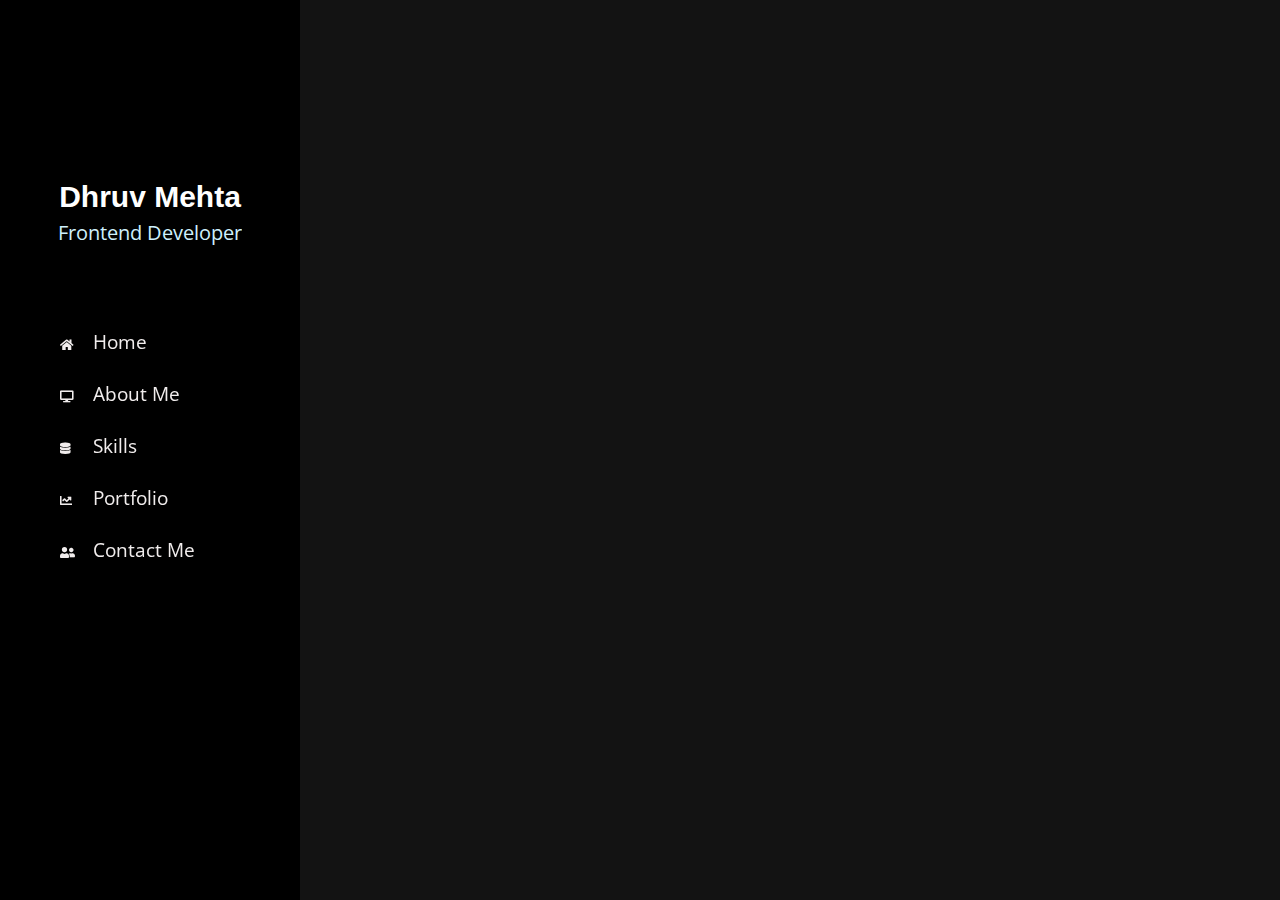
==== about.html @ a17fa584 "d" ====
<!DOCTYPE html>
<html lang="en">
<head>
    <meta charset="UTF-8">
    <link rel="stylesheet" href="style.css">
    <link rel="stylesheet" href="https://use.fontawesome.com/releases/v5.8.1/css/all.css">
    <meta http-equiv="X-UA-Compatible" content="IE=edge">
    <meta name="viewport" content="width=device-width, initial-scale=1.0">
    <title>Document</title>
</head>
<body>
    <div class="wrapper">
        <!--Top menu -->
        <div class="sidebar">
           <!--profile image & text-->
           <div class="profile">
            <!-- <img src="https://1.bp.blogspot.com/-vhmWFWO2r8U/YLjr2A57toI/AAAAAAAACO4/0GBonlEZPmAiQW4uvkCTm5LvlJVd_-l_wCNcBGAsYHQ/s16000/team-1-2.jpg" alt="profile_picture"> -->
            <h3>Dhruv Mehta</h3>
            <p>Frontend Developer</p>
            <ul>
                <li>
                    <a href="./index.html" class="active">
                        <span class="icon"><i class="fas fa-home"></i></span>
                        <span class="item">Home</span>
                    </a>
                </li>
                <li>
                    <a href="./about.html">
                        <span class="icon"><i class="fas fa-desktop"></i></span>
                        <span class="item">About Me</span>
                    </a>
                </li>
                <li>
                    <a href="#">
                        <span class="icon"><i class="fas fa-database"></i></span>
                        <span class="item">Skills</span>
                    </a>
                </li>
                <li>
                    <a href="#">
                        <span class="icon"><i class="fas fa-chart-line"></i></span>
                        <span class="item">Portfolio</span>
                    </a>
                </li>
                <!-- <li>
                    <a href="#">
                        <span class="icon"><i class="fas fa-database"></i></span>
                        <span class="item">Development</span>
                    </a>
                </li> -->
                <li>
                    <a href="#">
                        <span class="icon"><i class="fas fa-user-friends"></i></span>
                        <span class="item">Contact Me</span>
                    </a>
                </li>
                <!-- <li>
                    <a href="#">
                        <span class="icon"><i class="fas fa-user-shield"></i></span>
                        <span class="item">Admin</span>
                    </a>
                </li> -->
                <!-- <li>
                    <a href="#">
                        <span class="icon"><i class="fas fa-cog"></i></span>
                        <span class="item">Settings</span>
                    </a>
                </li> -->
            </ul>
        </div>
            <!--menu item-->
        </div>
         
     </div>
    
    <!-- <h1>land</h1> -->
</body>
</html>
---- style.css ----
@import url('https://fonts.googleapis.com/css2?family=Open+Sans&display=swap');

*{
    list-style: none;
    text-decoration: none;
    margin: 0;
    padding: 0;
    box-sizing: border-box;
    font-family: 'Open Sans', sans-serif;
}

body{
    overflow: hidden;
    background: #131313;;
}

.wrapper .sidebar{
    background: black;
    position: fixed;
    top: 0;
    left: 0;
    width: 300px;
    height: 100%;
    padding: 20px 0;
    transition: all 0.5s ease;
}

.wrapper .sidebar .profile{
    margin-bottom: 30px;
    position: relative;
    text-align: center;
    /* top: 400px; */
}

/* .wrapper .sidebar .profile img{
    display: block;
    width: 250px;
    height: 250px;
    border-radius: 50%;
    margin: 0 auto;
} */

.wrapper .sidebar .profile h3{
    color: #ffffff;
    font-family: 'Gill Sans', 'Gill Sans MT', Calibri, 'Trebuchet MS', sans-serif;
    font-size: 30px;
    position: relative;
    top: 150px;
    /* left: 1px; */
    margin: 10px 0 5px;
}

.wrapper .sidebar .profile p{
    color: rgb(206, 240, 253);
    position: relative;
    top: 150px;
    font-size: 20px;
}

.wrapper .sidebar ul li a{
    /* top: 30px; */
    position: relative;
    top: 220px;
    /* border: 2px solid red; */
    text-align: left;
    left: 30px;
    display: block;
    padding: 13px 30px;
    /* border-bottom: 1px solid #10558d; */
    color: rgb(241, 237, 237);
    font-size: 12px;
    /* position: relative; */
}

.wrapper .sidebar ul li a .icon{
    /* color: #ced6e1; */
    /* background-color: white; */
    position: relative;
    /* align-items: flex-start; */
    /* top: 20px; */
    width: 30px;
    display: inline-block;
}

.wrapper .sidebar ul li a .item{
    font-size: 19px;
    position: relative;
    /* align-items: flex-start; */
    text-align: left;
    /* top: 50px; */
}

.images .img1{

    position: relative;
    left: 480px;
    top: 200px;
    border: 10px solid grey;
    background-repeat: no-repeat;
    background-position: 50%;
    background-size: cover;
    animation: morph 8s ease-in-out 2s infinite;
    background-blend-mode: multiply;
    box-shadow: inset 0 0 0 9px hsla(0,0%,100%,.3);
    border-radius: 60% 40% 30% 70%/60% 30% 70% 40%;
    width: 300px;
    height: 300px;
    overflow: hidden;
}

.contain {
    position: relative;
    left: 800px;
    bottom: 110px;
    width: 600px;
    height: 500px;
    /* border: 2px solid red ; */
}

.homecenter {
    right: 470px;
    bottom: 10px;
    font-weight: bold;
    position: relative;
    color: #ffffff;
    font-family: 'Gill Sans', 'Gill Sans MT', Calibri, 'Trebuchet MS', sans-serif;
    font-size: 40px;
}

.nam {
    font-size: 60px;
    color: white;
    text-align: left;
    left: 480px;
    position: relative;
    font-family: Lato, sans-serif;
    font-weight: 700;
    margin: 1rem 0 1rem 2rem;
}

.hc2{

    left: 45px;
    top: 170px;
    width: 550px;
    height: 500px;
    font-weight: bold;
    position: absolute;
    color: grey;
    font-size: 20px;
}



  /* .type {
    font-size: 60px;
    color: white;
    bottom: 430px; */
    /* text-align: left; */
    /* left: 40px; */
    /* right: 300px;
    position: absolute;
    font-family: Lato, sans-serif;
    font-weight: 700;
  margin: 1rem 0 1rem 2rem;
  } */
  
  /* TypeWriter effect 1 */
  .type {
    font-size: 30px;
    color: white;
    text-align: left;
    left: 810px;
    bottom: 528px;
    position: relative;
    font-family: Lato, sans-serif;
    font-weight: 700;
    margin: 1rem 0 1rem 2rem;
  }
  
  /* TypeWriter effect 1 */
  @keyframes typing {
    0.0000%, 27.3488% { content: ""; }
    1.1395%, 26.2093% { content: "D"; }
    2.2791%, 25.0698% { content: "De"; }
    3.4186%, 23.9302% { content: "Dev"; }
    4.5581%, 22.7907% { content: "Deve"; }
    5.6977%, 21.6512% { content: "Devel"; }
    6.8372%, 20.5116% { content: "Develo"; }
    7.9767%, 19.3721% { content: "Develop"; }
    9.1163%, 18.2326% { content: "Develope"; }
    10.2558%, 17.0930% { content: "Developer"; }
  
    30.7674%, 51.2791% { content: ""; }
    31.9070%, 50.1395% { content: "W"; }
    33.0465%, 49.0000% { content: "Wr"; }
    34.1860%, 47.8605% { content: "Wri"; }
    35.3256%, 46.7209% { content: "Writ"; }
    36.4651%, 45.5814% { content: "Write"; }
    37.6047%, 44.4419% { content: "Writer"; }
  
    54.6977%, 75.2093% { content: ""; }
    55.8372%, 74.0698% { content: "R"; }
    56.9767%, 72.9302% { content: "Re"; }
    58.1163%, 71.7907% { content: "Rea"; }
    59.2558%, 70.6512% { content: "Read"; }
    60.3953%, 69.5116% { content: "Reade"; }
    61.5349%, 68.3721% { content: "Reader"; }
  
    78.6279%, 96.8605% { content: ""; }
    79.7674%, 95.7209% { content: "H"; }
    80.9070%, 94.5814% { content: "Hu"; }
    82.0465%, 93.4419% { content: "Hum"; }
    83.1860%, 92.3023% { content: "Huma"; }
    84.3256%, 91.1628% { content: "Human"; }
  }
  
  @keyframes blink {
    0%, 100% { opacity: 1; }
    50% { opacity: 0; }
  }
  
  .typewriter {
    --caret: currentcolor;
  }
  
  .typewriter::before {
    content: "";
    animation: typing 10.5s infinite;
  }
  
  .typewriter::after {
    content: "";
    border-right: 1px solid var(--caret);
    animation: blink 0.5s linear infinite;
  }
  
  .typewriter.thick::after {
    border-right: 1ch solid var(--caret);
  }
  
  .typewriter.nocaret::after {
    border-right: 0;
  }
  
  
  @media (prefers-reduced-motion) {
    .typewriter::after {
      animation: none;
    }
    
    @keyframes sequencePopup {
      0%, 100% { content: "Developer"; }
      25% { content: "Writer"; }
      50% { content: "Reader"; }
      75% { content: "Human"; }
    }
  
    .typewriter::before {
      content: "Developer";
      animation: sequencePopup 12s linear infinite;
    }
  }
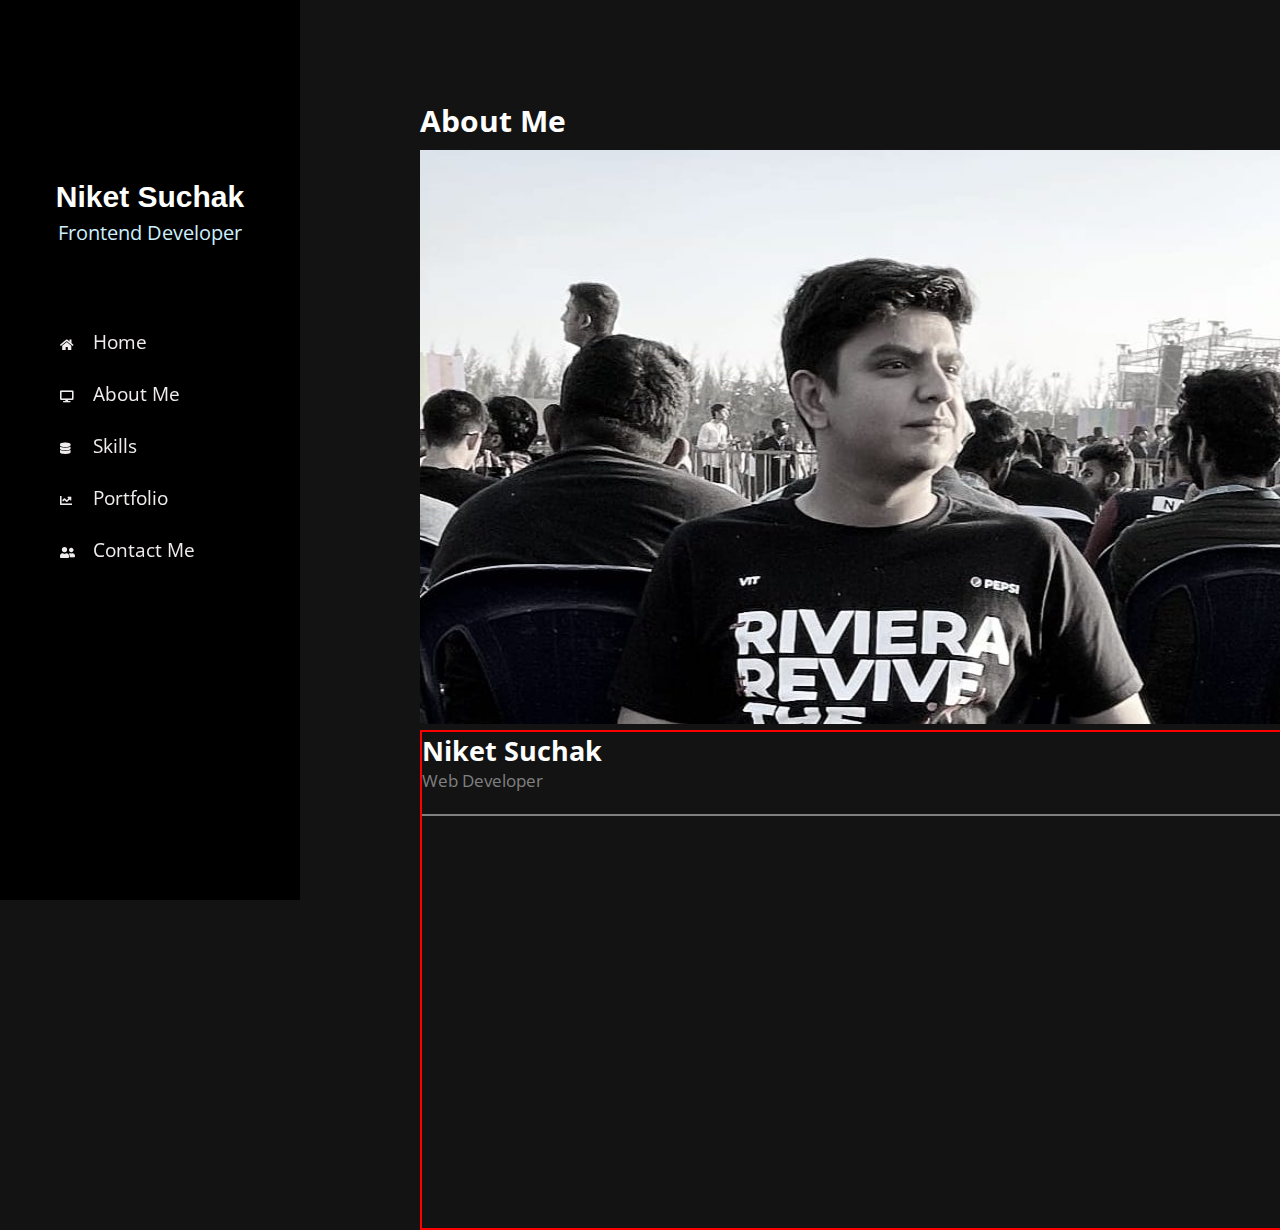
==== commit 97114093: "aa" ====
--- a/about.html
+++ b/about.html
@@ -6,16 +6,16 @@
     <link rel="stylesheet" href="https://use.fontawesome.com/releases/v5.8.1/css/all.css">
     <meta http-equiv="X-UA-Compatible" content="IE=edge">
     <meta name="viewport" content="width=device-width, initial-scale=1.0">
-    <title>Document</title>
+    <title>About Me</title>
 </head>
-<body>
+<body class="about">
     <div class="wrapper">
         <!--Top menu -->
         <div class="sidebar">
            <!--profile image & text-->
            <div class="profile">
             <!-- <img src="https://1.bp.blogspot.com/-vhmWFWO2r8U/YLjr2A57toI/AAAAAAAACO4/0GBonlEZPmAiQW4uvkCTm5LvlJVd_-l_wCNcBGAsYHQ/s16000/team-1-2.jpg" alt="profile_picture"> -->
-            <h3>Dhruv Mehta</h3>
+            <h3>Niket Suchak</h3>
             <p>Frontend Developer</p>
             <ul>
                 <li>
@@ -31,13 +31,13 @@
                     </a>
                 </li>
                 <li>
-                    <a href="#">
+                    <a href="./skills.html">
                         <span class="icon"><i class="fas fa-database"></i></span>
                         <span class="item">Skills</span>
                     </a>
                 </li>
                 <li>
-                    <a href="#">
+                    <a href="./portfolio.html">
                         <span class="icon"><i class="fas fa-chart-line"></i></span>
                         <span class="item">Portfolio</span>
                     </a>
@@ -49,7 +49,7 @@
                     </a>
                 </li> -->
                 <li>
-                    <a href="#">
+                    <a href="./contact.html">
                         <span class="icon"><i class="fas fa-user-friends"></i></span>
                         <span class="item">Contact Me</span>
                     </a>
@@ -72,7 +72,31 @@
         </div>
          
      </div>
-    
-    <!-- <h1>land</h1> -->
+
+     <div class="atext">
+        <h2>About Me</h2>
+     </div>
+
+     <div class="aboutimg">
+        <img class="imgg" src="about.jpeg" alt="alternatetext">
+     </div>
+
+     <div class="container2">
+        <div class="name1">
+            <h3>Niket Suchak</h3>
+        </div>
+
+        <div class="post">
+            <p>Web Developer</p>
+        </div>
+        <br>
+
+        <hr style="height:2px;border-width:0;color:gray;background-color:gray;">
+
+        <br>
+
+        <p class="myself"></p>
+
+     </div>
 </body>
 </html>--- a/style.css
+++ b/style.css
@@ -10,8 +10,15 @@
 }
 
 body{
-    overflow: hidden;
     background: #131313;;
+}
+
+.home{
+  overflow: hidden;
+}
+
+.about{
+  overflow-x: hidden;
 }
 
 .wrapper .sidebar{
@@ -171,11 +178,13 @@
     color: white;
     text-align: left;
     left: 810px;
+    width: 500px;
     bottom: 528px;
     position: relative;
     font-family: Lato, sans-serif;
     font-weight: 700;
     margin: 1rem 0 1rem 2rem;
+    /* border: 2px solid red; */
   }
   
   /* TypeWriter effect 1 */
@@ -226,7 +235,7 @@
   
   .typewriter::before {
     content: "";
-    animation: typing 10.5s infinite;
+    animation: typing 13.5s infinite;
   }
   
   .typewriter::after {
@@ -261,4 +270,45 @@
       animation: sequencePopup 12s linear infinite;
     }
   }
-  +
+  .aboutimg .imgg{
+    position: relative;
+    left: 420px;
+    top: 150px;
+    height:574px;
+    width: 900px;
+
+  }
+
+  .atext{
+    left: 420px;
+    font-weight: bold;
+    position: absolute;
+    color: #ffffff;
+    font-family: 'Gill Sans', 'Gill Sans MT', Calibri, 'Trebuchet MS', sans-serif;
+    top: 100px;
+    font-size: 20px;
+  }
+
+  .container2{
+    border: solid red;
+    border-width: 2px;
+    height: 500px;
+    width: 900px;
+    left: 420px;
+    top: 730px;
+    position: absolute;
+  }
+
+  .name1{
+    color: white;
+    font-size: 23px;
+
+  }
+
+  .post{
+    color: grey;
+    font-size: 17px;
+    top: 5px;
+  }
+
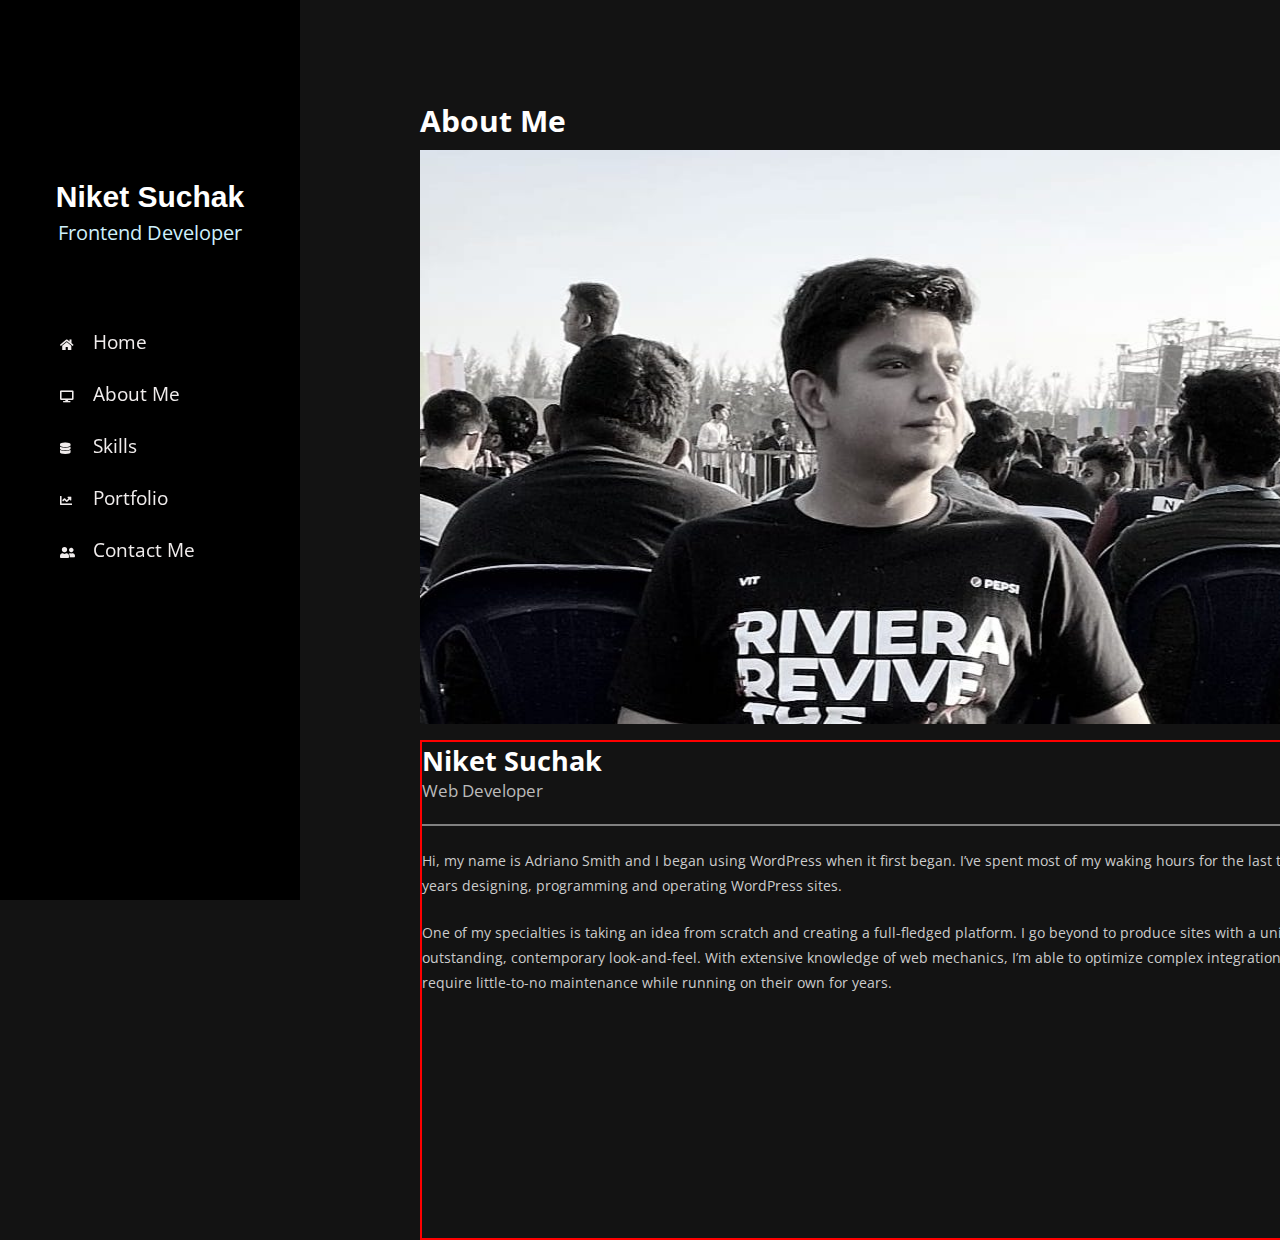
==== commit 0f6539c1: "mmm" ====
--- a/about.html
+++ b/about.html
@@ -95,7 +95,13 @@
 
         <br>
 
-        <p class="myself"></p>
+        <p class="myself">Hi, my name is Adriano Smith and I began using WordPress when it first began. I’ve spent most of my waking hours for the last ten years designing, programming and operating WordPress sites.<br>
+        </p>
+
+        <br>
+        <p class="myself2">
+            One of my specialties is taking an idea from scratch and creating a full-fledged platform. I go beyond to produce sites with a unique, outstanding, contemporary look-and-feel. With extensive knowledge of web mechanics, I’m able to optimize complex integrations to require little-to-no maintenance while running on their own for years.
+        </p>
 
      </div>
 </body>
--- a/style.css
+++ b/style.css
@@ -296,7 +296,7 @@
     height: 500px;
     width: 900px;
     left: 420px;
-    top: 730px;
+    top: 740px;
     position: absolute;
   }
 
@@ -307,8 +307,22 @@
   }
 
   .post{
-    color: grey;
+    color: #bbb;
     font-size: 17px;
     top: 5px;
   }
 
+  .myself{
+    color: #ccc;
+    font-size: 14px;
+    line-height: 25px;
+
+
+  }
+
+  .myself2{
+    color: #ccc;
+    font-size: 14px;
+    line-height: 25px;
+  }
+
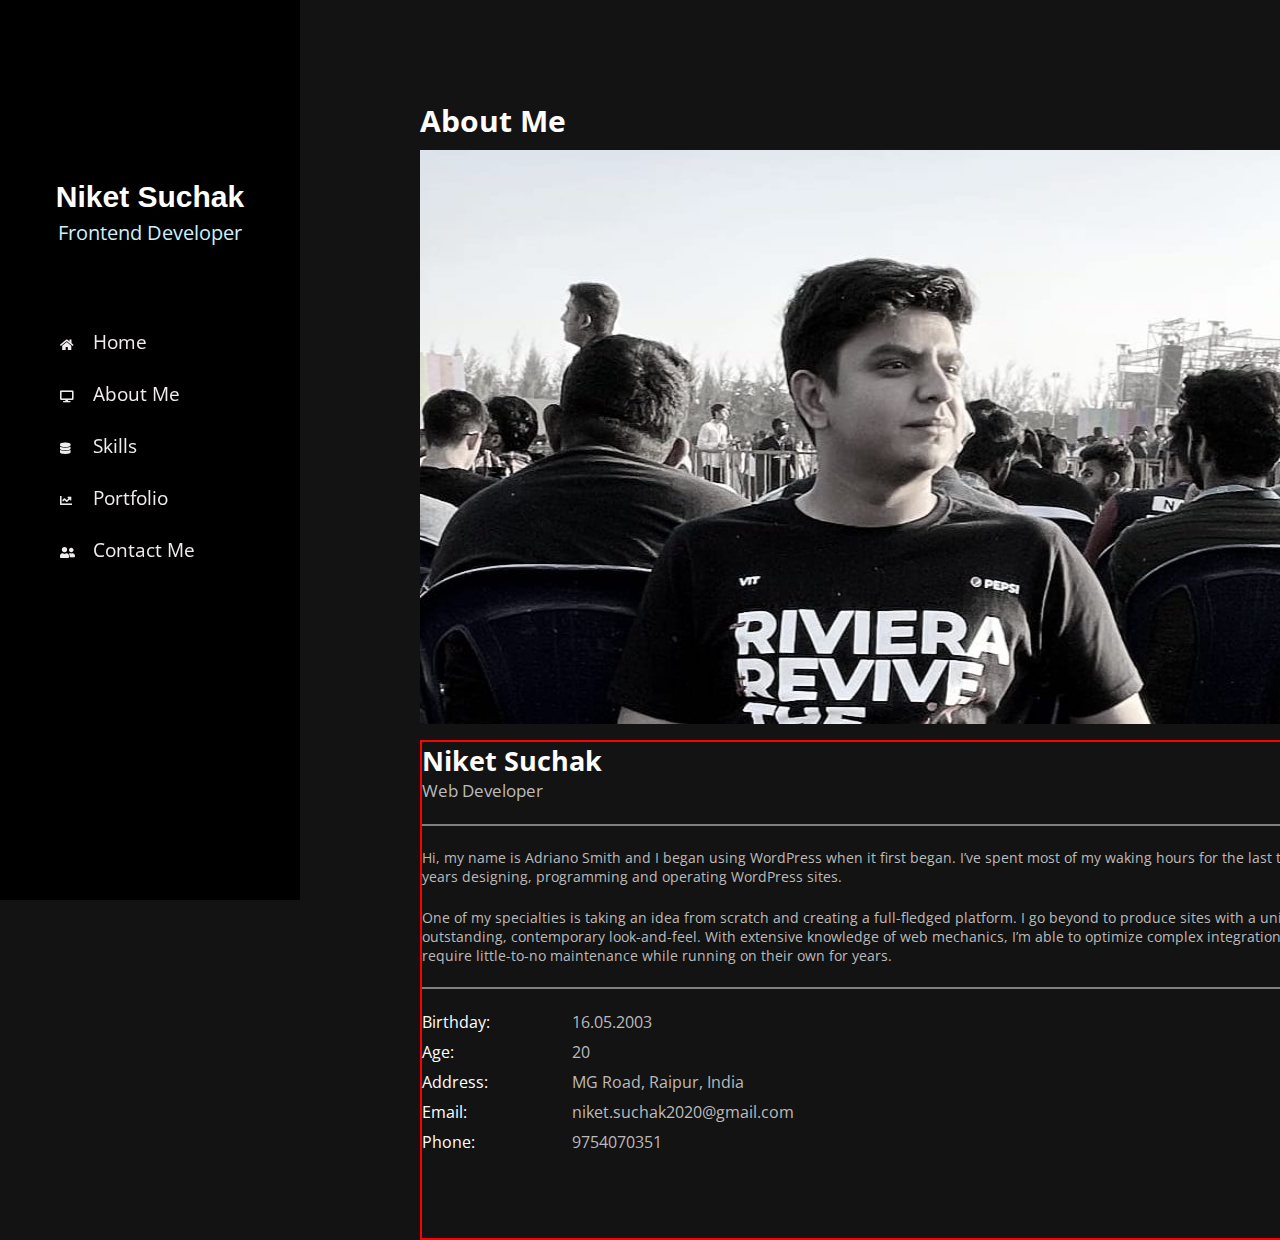
==== commit f75bf884: "mmmm" ====
--- a/about.html
+++ b/about.html
@@ -102,7 +102,40 @@
         <p class="myself2">
             One of my specialties is taking an idea from scratch and creating a full-fledged platform. I go beyond to produce sites with a unique, outstanding, contemporary look-and-feel. With extensive knowledge of web mechanics, I’m able to optimize complex integrations to require little-to-no maintenance while running on their own for years.
         </p>
+        <br>
 
+        <hr style="height:2px;border-width:0;color:gray;background-color:gray;">
+        <br>
+
+        <div class="info">
+            <ul>
+                <li>
+                    <span class="a">Birthday:</span>
+                    <span class="b">16.05.2003</span>
+                </li>
+
+                <li>
+                    <span class="c">Age:</span>
+                    <span class="d">20</span>
+                </li>
+
+                <li>
+                    <span class="e">Address:</span>
+                    <span class="f">MG Road, Raipur, India</span>
+                </li>
+
+                <li>
+                    <span class="g">Email:</span>
+                    <span class="h">niket.suchak2020@gmail.com</span>
+                </li>
+
+                <li>
+                    <span class="i">Phone:</span>
+                    <span class="j">9754070351</span>
+                </li>
+            </ul>
+        </div>
+        
      </div>
 </body>
 </html>--- a/style.css
+++ b/style.css
@@ -313,16 +313,108 @@
   }
 
   .myself{
-    color: #ccc;
-    font-size: 14px;
-    line-height: 25px;
-
-
+    color: #bbb;
+    font-size: 14.4px;
   }
 
   .myself2{
-    color: #ccc;
-    font-size: 14px;
-    line-height: 25px;
-  }
-
+    color: #bbb;
+    font-size: 14.4px;
+  }
+
+  .myinfo{
+    color: white;
+  }
+  
+  .birthday{
+    height: 30px;
+    width: 100px;
+  }
+
+  .date{
+    height: 19px;
+    width: 34px;
+    top: 120px;
+  }
+
+  ul{
+    list-style-type: none;
+}
+
+.info{
+  color: white;
+  position: relative;
+}
+
+.info ul li .a{
+    position: absolute;
+    width: 100px;
+    height: 30px;
+
+}
+.info ul li .b{
+    position: absolute;
+    color: #bbb;
+    left: 150px;
+
+}
+
+.info ul li .c{
+    position: absolute;
+    width: 100px;
+    height: 30px;
+    top: 30px;
+}
+
+.info ul li .d{
+    position: absolute;
+    left: 150px;
+    color: #bbb;
+    top: 30px;
+}
+
+.info ul li .e{
+    position: absolute;
+    width: 100px;
+    height: 30px;
+    top: 60px;
+}
+
+.info ul li .f{
+    position: absolute;
+    left: 150px;
+    color: #bbb;
+    top: 60px;
+}
+
+.info ul li .g{
+    position: absolute;
+    width: 100px;
+    height: 30px;
+    top: 90px;
+}
+
+.info ul li .h{
+    position: absolute;
+    left: 150px;
+    color: #bbb;
+    top: 90px;
+}
+
+.info ul li .i{
+    position: absolute;
+    width: 100px;
+    height: 30px;
+    top: 120px;
+}
+
+.info ul li .j{
+    position: absolute;
+    width: 100px;
+    height: 30px;
+    top: 120px;
+    color: #bbb;
+    left: 150px;
+    
+}
+
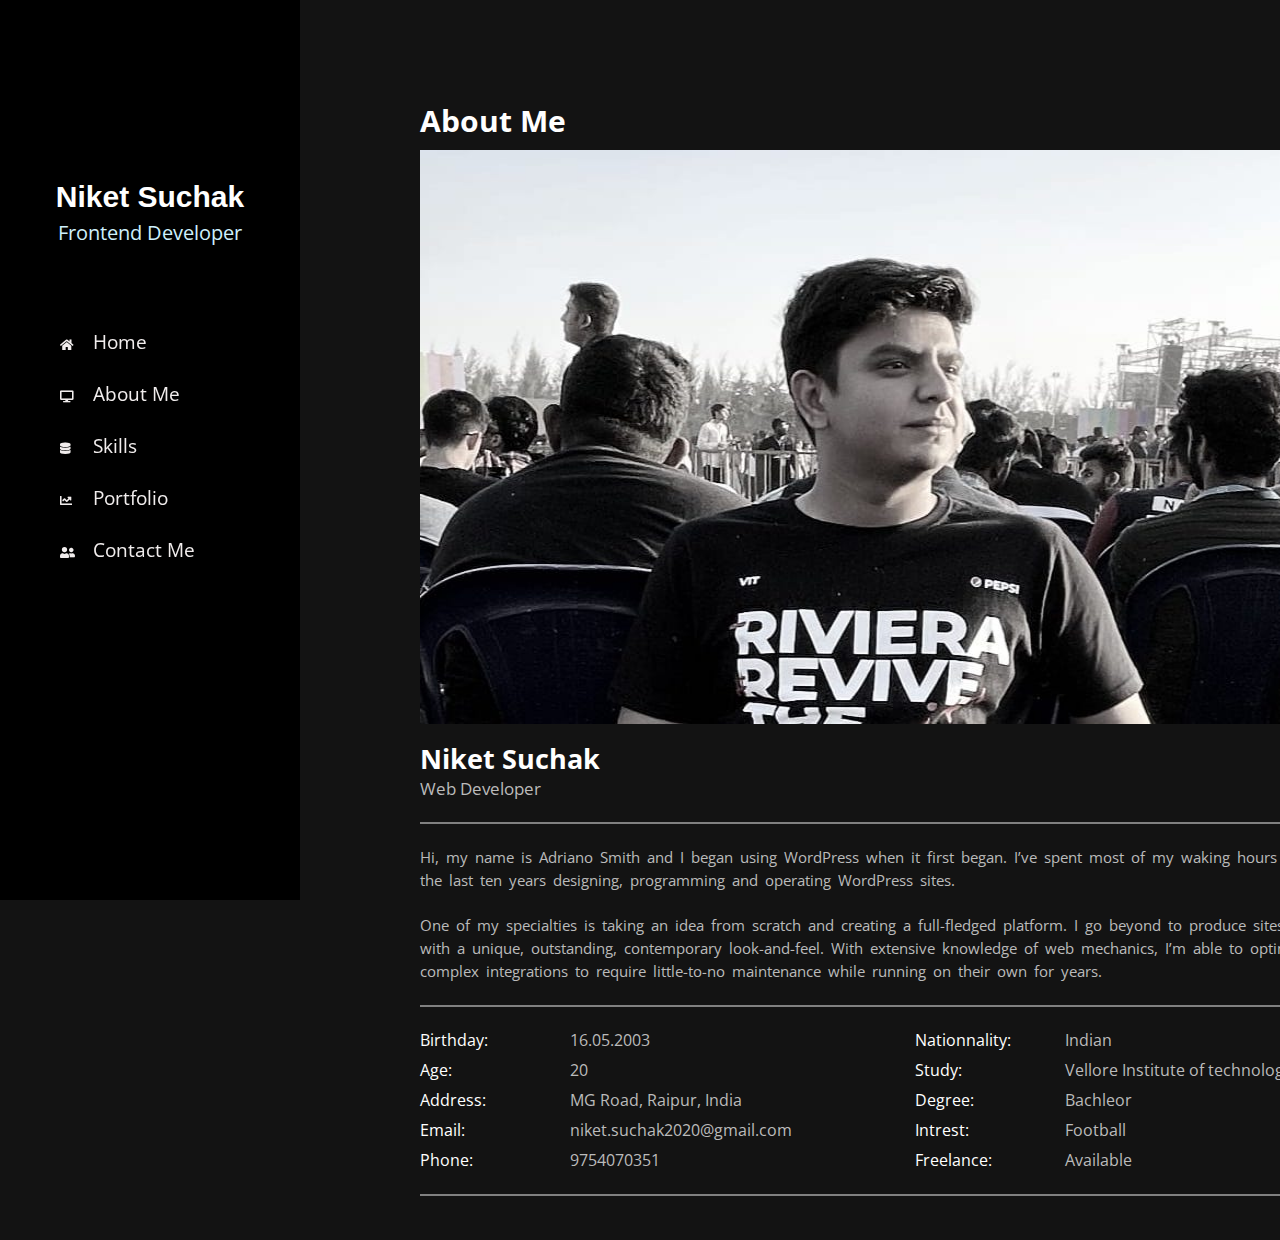
==== commit 5e4bda13: "2ndoftheday" ====
--- a/about.html
+++ b/about.html
@@ -135,7 +135,42 @@
                 </li>
             </ul>
         </div>
-        
+
+        <div class="infox">
+            <ul>
+                <li>
+                    <span class="aa">Nationnality:</span>
+                    <span class="bb">Indian</span>
+                </li>
+
+                <li>
+                    <span class="cc">Study:</span>
+                    <span class="dd">Vellore Institute of technology</span>
+                </li>
+
+                <li>
+                    <span class="ee">Degree:</span>
+                    <span class="ff">Bachleor</span>
+                </li>
+
+                <li>
+                    <span class="gg">Intrest:</span>
+                    <span class="hh">Football</span>
+                </li>
+
+                <li>
+                    <span class="ii">Freelance:</span>
+                    <span class="jj">Available</span>
+                </li>
+            </ul>
+
+
+        </div>
+
+        <hr style="height:2px;border-width:0;color:gray;background-color:gray;top:165px;position: relative;">
+
+
      </div>
+
 </body>
 </html>--- a/style.css
+++ b/style.css
@@ -10,7 +10,8 @@
 }
 
 body{
-    background: #131313;;
+    background: #131313;
+    height: 100%;
 }
 
 .home{
@@ -18,6 +19,10 @@
 }
 
 .about{
+  overflow-x: hidden;
+}
+
+.contact {
   overflow-x: hidden;
 }
 
@@ -291,7 +296,7 @@
   }
 
   .container2{
-    border: solid red;
+    /* border: solid red; */
     border-width: 2px;
     height: 500px;
     width: 900px;
@@ -312,109 +317,202 @@
     top: 5px;
   }
 
-  .myself{
-    color: #bbb;
-    font-size: 14.4px;
-  }
-
-  .myself2{
-    color: #bbb;
-    font-size: 14.4px;
-  }
-
-  .myinfo{
-    color: white;
-  }
-  
-  .birthday{
-    height: 30px;
-    width: 100px;
-  }
-
-  .date{
-    height: 19px;
-    width: 34px;
-    top: 120px;
-  }
-
-  ul{
-    list-style-type: none;
+
+.SendMsg {
+  height: 50px;
+  width: 180px;
+  font-size: 15px;
+  text-align: center;
+}
+
+.myself{
+  color: #bbb;
+  font-size: 15px;
+  line-height: 23px;
+  word-spacing: 0.2em;
+}
+
+.myself2{
+  color: #bbb;
+  font-size: 15px;
+  line-height: 23px;
+  word-spacing: 0.2em;
+}
+
+.myinfo{
+  color: white;
+}
+
+.birthday{
+  height: 30px;
+  width: 100px;
+}
+
+.date{
+  height: 19px;
+  width: 34px;
+  top: 120px;
+}
+
+ul{
+  list-style-type: none;
 }
 
 .info{
-  color: white;
-  position: relative;
+color: white;
+position: relative;
 }
 
 .info ul li .a{
-    position: absolute;
-    width: 100px;
-    height: 30px;
+  position: absolute;
+  width: 100px;
+  height: 30px;
 
 }
 .info ul li .b{
-    position: absolute;
-    color: #bbb;
-    left: 150px;
+  position: absolute;
+  color: #bbb;
+  left: 150px;
 
 }
 
 .info ul li .c{
-    position: absolute;
-    width: 100px;
-    height: 30px;
-    top: 30px;
+  position: absolute;
+  width: 100px;
+  height: 30px;
+  top: 30px;
 }
 
 .info ul li .d{
-    position: absolute;
-    left: 150px;
-    color: #bbb;
-    top: 30px;
+  position: absolute;
+  left: 150px;
+  color: #bbb;
+  top: 30px;
 }
 
 .info ul li .e{
-    position: absolute;
-    width: 100px;
-    height: 30px;
-    top: 60px;
+  position: absolute;
+  width: 100px;
+  height: 30px;
+  top: 60px;
 }
 
 .info ul li .f{
-    position: absolute;
-    left: 150px;
-    color: #bbb;
-    top: 60px;
+  position: absolute;
+  left: 150px;
+  color: #bbb;
+  top: 60px;
 }
 
 .info ul li .g{
-    position: absolute;
-    width: 100px;
-    height: 30px;
-    top: 90px;
+  position: absolute;
+  width: 100px;
+  height: 30px;
+  top: 90px;
 }
 
 .info ul li .h{
-    position: absolute;
-    left: 150px;
-    color: #bbb;
-    top: 90px;
+  position: absolute;
+  left: 150px;
+  color: #bbb;
+  top: 90px;
 }
 
 .info ul li .i{
-    position: absolute;
-    width: 100px;
-    height: 30px;
-    top: 120px;
+  position: absolute;
+  width: 100px;
+  height: 30px;
+  top: 120px;
 }
 
 .info ul li .j{
-    position: absolute;
-    width: 100px;
-    height: 30px;
-    top: 120px;
-    color: #bbb;
-    left: 150px;
-    
-}
-
+  position: absolute;
+  width: 100px;
+  height: 30px;
+  top: 120px;
+  color: #bbb;
+  left: 150px;
+  
+}
+
+.infox{
+color: white;
+position: relative;
+}
+
+.infox ul li .aa{
+  position: absolute;
+  width: 100px;
+  height: 30px;
+  left: 495px;
+
+}
+.infox ul li .bb{
+  position: absolute;
+  left: 645px;
+  color: #bbb;
+
+}
+
+.infox ul li .cc{
+  position: absolute;
+  width: 100px;
+  height: 30px;
+  top: 30px;
+  left: 495px;
+}
+
+.infox ul li .dd{
+  position: absolute;
+  left: 645px;
+  top: 30px;
+  color: #bbb;
+}
+
+.infox ul li .ee{
+  position: absolute;
+  width: 100px;
+  height: 30px;
+  top: 60px;
+  left: 495px;
+}
+
+.infox ul li .ff{
+  position: absolute;
+  left: 645px;
+  top: 60px;
+  color: #bbb;
+}
+
+.infox ul li .gg{
+  position: absolute;
+  width: 100px;
+  height: 30px;
+  top: 90px;
+  left: 495px;
+}
+
+.infox ul li .hh{
+  position: absolute;
+  left: 645px;
+  top: 90px;
+  color: #bbb;
+}
+
+.infox ul li .ii{
+  position: absolute;
+  width: 100px;
+  height: 30px;
+  top: 120px;
+  left: 495px;
+}
+
+.infox ul li .jj{
+  position: absolute;
+  width: 100px;
+  height: 30px;
+  top: 120px;
+  left: 645px;
+  color: #bbb;
+  
+}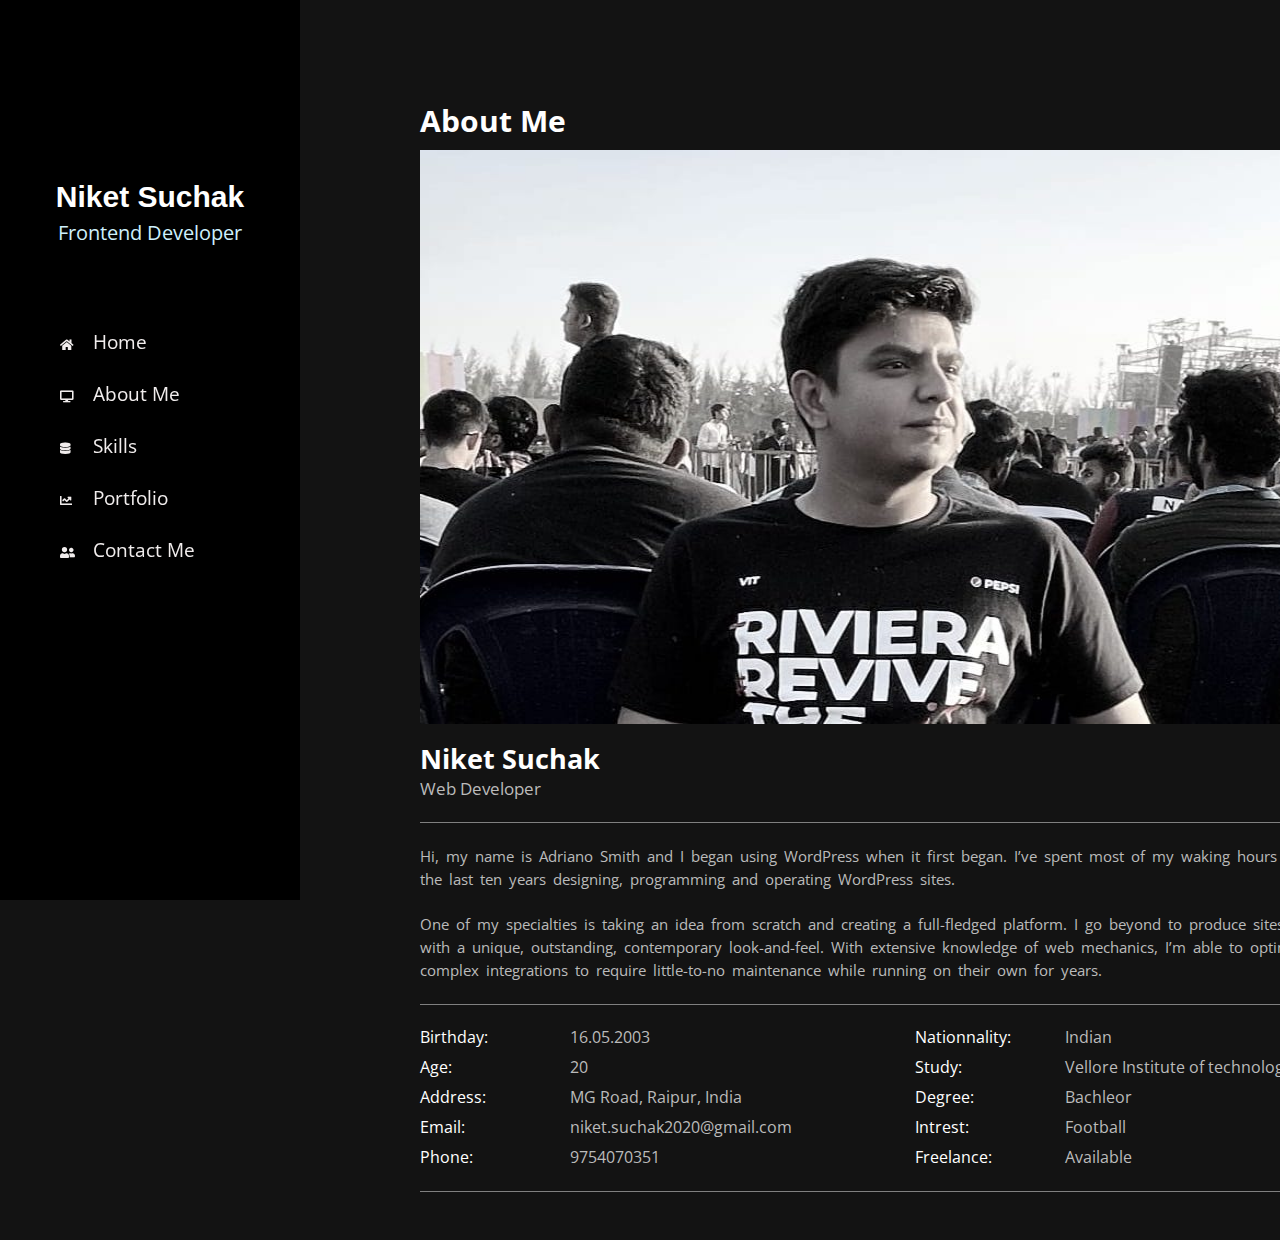
==== commit fbdfe22f: "mmd" ====
--- a/about.html
+++ b/about.html
@@ -91,7 +91,7 @@
         </div>
         <br>
 
-        <hr style="height:2px;border-width:0;color:gray;background-color:gray;">
+        <hr style="height:.5px;border-width:0;color:gray;background-color:gray;">
 
         <br>
 
@@ -104,7 +104,7 @@
         </p>
         <br>
 
-        <hr style="height:2px;border-width:0;color:gray;background-color:gray;">
+        <hr style="height:.5px;border-width:0;color:gray;background-color:gray;">
         <br>
 
         <div class="info">
@@ -167,8 +167,9 @@
 
         </div>
 
-        <hr style="height:2px;border-width:0;color:gray;background-color:gray;top:165px;position: relative;">
+        <hr style="height:.5px;border-width:0;color:gray;background-color:gray;top:165px;position: relative;"
 
+        
 
      </div>
 
--- a/style.css
+++ b/style.css
@@ -296,6 +296,517 @@
   }
 
   .container2{
+    border-width: 2px;
+    height: 500px;
+    width: 900px;
+    left: 420px;
+    top: 740px;
+    position: absolute;
+  }
+
+  .name1{
+    color: white;
+    font-size: 23px;
+
+  }
+
+  .post{
+    color: #bbb;
+    font-size: 17px;
+    top: 5px;
+  }
+
+
+.myself{
+  color: #bbb;
+  font-size: 15px;
+  line-height: 23px;
+  word-spacing: 0.2em;
+}
+
+.myself2{
+  color: #bbb;
+  font-size: 15px;
+  line-height: 23px;
+  word-spacing: 0.2em;
+}
+
+.myinfo{
+  color: white;
+}
+
+.birthday{
+  height: 30px;
+  width: 100px;
+}
+
+.date{
+  height: 19px;
+  width: 34px;
+  top: 120px;
+}
+
+ul{
+  list-style-type: none;
+}
+
+.info{
+color: white;
+position: relative;
+}
+
+.info ul li .a{
+  position: absolute;
+  width: 100px;
+  height: 30px;
+
+}
+.info ul li .b{
+  position: absolute;
+  color: #bbb;
+  left: 150px;
+
+}
+
+.info ul li .c{
+  position: absolute;
+  width: 100px;
+  height: 30px;
+  top: 30px;
+}
+
+.info ul li .d{
+  position: absolute;
+  left: 150px;
+  color: #bbb;
+  top: 30px;
+}
+
+.info ul li .e{
+  position: absolute;
+  width: 100px;
+  height: 30px;
+  top: 60px;
+}
+
+.info ul li .f{
+  position: absolute;
+  left: 150px;
+  color: #bbb;
+  top: 60px;
+}
+
+.info ul li .g{
+  position: absolute;
+  width: 100px;
+  height: 30px;
+  top: 90px;
+}
+
+.info ul li .h{
+  position: absolute;
+  left: 150px;
+  color: #bbb;
+  top: 90px;
+}
+
+.info ul li .i{
+  position: absolute;
+  width: 100px;
+  height: 30px;
+  top: 120px;
+}
+
+.info ul li .j{
+  position: absolute;
+  width: 100px;
+  height: 30px;
+  top: 120px;
+  color: #bbb;
+  left: 150px;
+  
+}
+
+.infox{
+color: white;
+position: relative;
+}
+
+.infox ul li .aa{
+  position: absolute;
+  width: 100px;
+  height: 30px;
+  left: 495px;
+
+}
+.infox ul li .bb{
+  position: absolute;
+  left: 645px;
+  color: #bbb;
+
+}
+
+.infox ul li .cc{
+  position: absolute;
+  width: 100px;
+  height: 30px;
+  top: 30px;
+  left: 495px;
+}
+
+.infox ul li .dd{
+  position: absolute;
+  left: 645px;
+  top: 30px;
+  color: #bbb;
+}
+
+.infox ul li .ee{
+  position: absolute;
+  width: 100px;
+  height: 30px;
+  top: 60px;
+  left: 495px;
+}
+
+.infox ul li .ff{
+  position: absolute;
+  left: 645px;
+  top: 60px;
+  color: #bbb;
+}
+
+.infox ul li .gg{
+  position: absolute;
+  width: 100px;
+  height: 30px;
+  top: 90px;
+  left: 495px;
+}
+
+.infox ul li .hh{
+  position: absolute;
+  left: 645px;
+  top: 90px;
+  color: #bbb;
+}
+
+.infox ul li .ii{
+  position: absolute;
+  width: 100px;
+  height: 30px;
+  top: 120px;
+  left: 495px;
+}
+
+.infox ul li .jj{
+  position: absolute;
+  width: 100px;
+  height: 30px;
+  top: 120px;
+  left: 645px;
+  color: #bbb;
+  
+}
+
+@import url('https://fonts.googleapis.com/css2?family=Open+Sans&display=swap');
+
+*{
+    list-style: none;
+    text-decoration: none;
+    margin: 0;
+    padding: 0;
+    box-sizing: border-box;
+    font-family: 'Open Sans', sans-serif;
+}
+
+body{
+    background: #131313;
+    height: 100%;
+}
+
+.home{
+  overflow: hidden;
+}
+
+.about{
+  overflow-x: hidden;
+}
+
+.contact {
+  overflow-x: hidden;
+}
+
+.wrapper .sidebar{
+    background: black;
+    position: fixed;
+    top: 0;
+    left: 0;
+    width: 300px;
+    height: 100%;
+    padding: 20px 0;
+    transition: all 0.5s ease;
+}
+
+.wrapper .sidebar .profile{
+    margin-bottom: 30px;
+    position: relative;
+    text-align: center;
+    /* top: 400px; */
+}
+
+/* .wrapper .sidebar .profile img{
+    display: block;
+    width: 250px;
+    height: 250px;
+    border-radius: 50%;
+    margin: 0 auto;
+} */
+
+.wrapper .sidebar .profile h3{
+    color: #ffffff;
+    font-family: 'Gill Sans', 'Gill Sans MT', Calibri, 'Trebuchet MS', sans-serif;
+    font-size: 30px;
+    position: relative;
+    top: 150px;
+    /* left: 1px; */
+    margin: 10px 0 5px;
+}
+
+.wrapper .sidebar .profile p{
+    color: rgb(206, 240, 253);
+    position: relative;
+    top: 150px;
+    font-size: 20px;
+}
+
+.wrapper .sidebar ul li a{
+    /* top: 30px; */
+    position: relative;
+    top: 220px;
+    /* border: 2px solid red; */
+    text-align: left;
+    left: 30px;
+    display: block;
+    padding: 13px 30px;
+    /* border-bottom: 1px solid #10558d; */
+    color: rgb(241, 237, 237);
+    font-size: 12px;
+    /* position: relative; */
+}
+
+.wrapper .sidebar ul li a .icon{
+    /* color: #ced6e1; */
+    /* background-color: white; */
+    position: relative;
+    /* align-items: flex-start; */
+    /* top: 20px; */
+    width: 30px;
+    display: inline-block;
+}
+
+.wrapper .sidebar ul li a .item{
+    font-size: 19px;
+    position: relative;
+    /* align-items: flex-start; */
+    text-align: left;
+    /* top: 50px; */
+}
+
+.images .img1{
+
+    position: relative;
+    left: 480px;
+    top: 200px;
+    border: 10px solid grey;
+    background-repeat: no-repeat;
+    background-position: 50%;
+    background-size: cover;
+    animation: morph 8s ease-in-out 2s infinite;
+    background-blend-mode: multiply;
+    box-shadow: inset 0 0 0 9px hsla(0,0%,100%,.3);
+    border-radius: 60% 40% 30% 70%/60% 30% 70% 40%;
+    width: 300px;
+    height: 300px;
+    overflow: hidden;
+}
+
+.contain {
+    position: relative;
+    left: 800px;
+    bottom: 110px;
+    width: 600px;
+    height: 500px;
+    /* border: 2px solid red ; */
+}
+
+.homecenter {
+    right: 470px;
+    bottom: 10px;
+    font-weight: bold;
+    position: relative;
+    color: #ffffff;
+    font-family: 'Gill Sans', 'Gill Sans MT', Calibri, 'Trebuchet MS', sans-serif;
+    font-size: 40px;
+}
+
+.nam {
+    font-size: 60px;
+    color: white;
+    text-align: left;
+    left: 480px;
+    position: relative;
+    font-family: Lato, sans-serif;
+    font-weight: 700;
+    margin: 1rem 0 1rem 2rem;
+}
+
+.hc2{
+
+    left: 45px;
+    top: 170px;
+    width: 550px;
+    height: 500px;
+    font-weight: bold;
+    position: absolute;
+    color: grey;
+    font-size: 20px;
+}
+
+
+
+  /* .type {
+    font-size: 60px;
+    color: white;
+    bottom: 430px; */
+    /* text-align: left; */
+    /* left: 40px; */
+    /* right: 300px;
+    position: absolute;
+    font-family: Lato, sans-serif;
+    font-weight: 700;
+  margin: 1rem 0 1rem 2rem;
+  } */
+  
+  /* TypeWriter effect 1 */
+  .type {
+    font-size: 30px;
+    color: white;
+    text-align: left;
+    left: 810px;
+    width: 500px;
+    bottom: 528px;
+    position: relative;
+    font-family: Lato, sans-serif;
+    font-weight: 700;
+    margin: 1rem 0 1rem 2rem;
+    /* border: 2px solid red; */
+  }
+  
+  /* TypeWriter effect 1 */
+  @keyframes typing {
+    0.0000%, 27.3488% { content: ""; }
+    1.1395%, 26.2093% { content: "D"; }
+    2.2791%, 25.0698% { content: "De"; }
+    3.4186%, 23.9302% { content: "Dev"; }
+    4.5581%, 22.7907% { content: "Deve"; }
+    5.6977%, 21.6512% { content: "Devel"; }
+    6.8372%, 20.5116% { content: "Develo"; }
+    7.9767%, 19.3721% { content: "Develop"; }
+    9.1163%, 18.2326% { content: "Develope"; }
+    10.2558%, 17.0930% { content: "Developer"; }
+  
+    30.7674%, 51.2791% { content: ""; }
+    31.9070%, 50.1395% { content: "W"; }
+    33.0465%, 49.0000% { content: "Wr"; }
+    34.1860%, 47.8605% { content: "Wri"; }
+    35.3256%, 46.7209% { content: "Writ"; }
+    36.4651%, 45.5814% { content: "Write"; }
+    37.6047%, 44.4419% { content: "Writer"; }
+  
+    54.6977%, 75.2093% { content: ""; }
+    55.8372%, 74.0698% { content: "R"; }
+    56.9767%, 72.9302% { content: "Re"; }
+    58.1163%, 71.7907% { content: "Rea"; }
+    59.2558%, 70.6512% { content: "Read"; }
+    60.3953%, 69.5116% { content: "Reade"; }
+    61.5349%, 68.3721% { content: "Reader"; }
+  
+    78.6279%, 96.8605% { content: ""; }
+    79.7674%, 95.7209% { content: "H"; }
+    80.9070%, 94.5814% { content: "Hu"; }
+    82.0465%, 93.4419% { content: "Hum"; }
+    83.1860%, 92.3023% { content: "Huma"; }
+    84.3256%, 91.1628% { content: "Human"; }
+  }
+  
+  @keyframes blink {
+    0%, 100% { opacity: 1; }
+    50% { opacity: 0; }
+  }
+  
+  .typewriter {
+    --caret: currentcolor;
+  }
+  
+  .typewriter::before {
+    content: "";
+    animation: typing 13.5s infinite;
+  }
+  
+  .typewriter::after {
+    content: "";
+    border-right: 1px solid var(--caret);
+    animation: blink 0.5s linear infinite;
+  }
+  
+  .typewriter.thick::after {
+    border-right: 1ch solid var(--caret);
+  }
+  
+  .typewriter.nocaret::after {
+    border-right: 0;
+  }
+  
+  
+  @media (prefers-reduced-motion) {
+    .typewriter::after {
+      animation: none;
+    }
+    
+    @keyframes sequencePopup {
+      0%, 100% { content: "Developer"; }
+      25% { content: "Writer"; }
+      50% { content: "Reader"; }
+      75% { content: "Human"; }
+    }
+  
+    .typewriter::before {
+      content: "Developer";
+      animation: sequencePopup 12s linear infinite;
+    }
+  }
+
+  .aboutimg .imgg{
+    position: relative;
+    left: 420px;
+    top: 150px;
+    height:574px;
+    width: 900px;
+
+  }
+
+  .atext{
+    left: 420px;
+    font-weight: bold;
+    position: absolute;
+    color: #ffffff;
+    font-family: 'Gill Sans', 'Gill Sans MT', Calibri, 'Trebuchet MS', sans-serif;
+    top: 100px;
+    font-size: 20px;
+  }
+
+  .container2{
     /* border: solid red; */
     border-width: 2px;
     height: 500px;
@@ -317,202 +828,88 @@
     top: 5px;
   }
 
+.contac {
+  /* border: 2px solid blue; */
+  position: relative;
+  width: 80px;
+  top: 100px;
+}
+
+.box {
+  /* border: 2px solid red; */
+  width: 95px;
+  height: 30px;
+  top: 150px;
+  left: 490px;
+  position: relative;
+  color: #cccccc;
+  background-color: rgb(65, 65, 65);
+  text-align: center;
+}
+
+#touch {
+  position: relative;
+  /* border: 2px solid red; */
+  width: 250px;
+  color: #ffffff;
+  left: 490px;
+  top: 160px;
+
+}
+
+/* #map {
+  height: 100%;
+  position: absolute;
+  left: 490px;
+  border: 2px solid red;
+
+
+} */
+
+.msg {
+  position: relative;
+  /* border: 2px solid red; */
+  left: 490px;
+  top: 320px;
+  width: 900px;
+
+}
+
+.Name123 {
+  background-color: #131313;
+  width: 900px;
+  height: 50px;
+  font-size: 15px;
+  color: #ffffff;
+  border: 1px solid #bbb;
+}
+
+.Email123 {
+  background-color: #131313;
+  width: 900px;
+  height: 50px;
+  font-size: 15px;
+  color: #ffffff;
+  border: 1px solid #bbb;
+}
+
+.comment {
+  background-color: #131313;
+  width: 900px;
+  height: 200px;
+  font-size: 15px;
+  color: #ffffff;
+  border: 1px solid #bbb;
+}
+
+::placeholder {
+  color: #ffffff;
+  font-size: 15px;
+}
 
 .SendMsg {
   height: 50px;
   width: 180px;
   font-size: 15px;
   text-align: center;
-}
-
-.myself{
-  color: #bbb;
-  font-size: 15px;
-  line-height: 23px;
-  word-spacing: 0.2em;
-}
-
-.myself2{
-  color: #bbb;
-  font-size: 15px;
-  line-height: 23px;
-  word-spacing: 0.2em;
-}
-
-.myinfo{
-  color: white;
-}
-
-.birthday{
-  height: 30px;
-  width: 100px;
-}
-
-.date{
-  height: 19px;
-  width: 34px;
-  top: 120px;
-}
-
-ul{
-  list-style-type: none;
-}
-
-.info{
-color: white;
-position: relative;
-}
-
-.info ul li .a{
-  position: absolute;
-  width: 100px;
-  height: 30px;
-
-}
-.info ul li .b{
-  position: absolute;
-  color: #bbb;
-  left: 150px;
-
-}
-
-.info ul li .c{
-  position: absolute;
-  width: 100px;
-  height: 30px;
-  top: 30px;
-}
-
-.info ul li .d{
-  position: absolute;
-  left: 150px;
-  color: #bbb;
-  top: 30px;
-}
-
-.info ul li .e{
-  position: absolute;
-  width: 100px;
-  height: 30px;
-  top: 60px;
-}
-
-.info ul li .f{
-  position: absolute;
-  left: 150px;
-  color: #bbb;
-  top: 60px;
-}
-
-.info ul li .g{
-  position: absolute;
-  width: 100px;
-  height: 30px;
-  top: 90px;
-}
-
-.info ul li .h{
-  position: absolute;
-  left: 150px;
-  color: #bbb;
-  top: 90px;
-}
-
-.info ul li .i{
-  position: absolute;
-  width: 100px;
-  height: 30px;
-  top: 120px;
-}
-
-.info ul li .j{
-  position: absolute;
-  width: 100px;
-  height: 30px;
-  top: 120px;
-  color: #bbb;
-  left: 150px;
-  
-}
-
-.infox{
-color: white;
-position: relative;
-}
-
-.infox ul li .aa{
-  position: absolute;
-  width: 100px;
-  height: 30px;
-  left: 495px;
-
-}
-.infox ul li .bb{
-  position: absolute;
-  left: 645px;
-  color: #bbb;
-
-}
-
-.infox ul li .cc{
-  position: absolute;
-  width: 100px;
-  height: 30px;
-  top: 30px;
-  left: 495px;
-}
-
-.infox ul li .dd{
-  position: absolute;
-  left: 645px;
-  top: 30px;
-  color: #bbb;
-}
-
-.infox ul li .ee{
-  position: absolute;
-  width: 100px;
-  height: 30px;
-  top: 60px;
-  left: 495px;
-}
-
-.infox ul li .ff{
-  position: absolute;
-  left: 645px;
-  top: 60px;
-  color: #bbb;
-}
-
-.infox ul li .gg{
-  position: absolute;
-  width: 100px;
-  height: 30px;
-  top: 90px;
-  left: 495px;
-}
-
-.infox ul li .hh{
-  position: absolute;
-  left: 645px;
-  top: 90px;
-  color: #bbb;
-}
-
-.infox ul li .ii{
-  position: absolute;
-  width: 100px;
-  height: 30px;
-  top: 120px;
-  left: 495px;
-}
-
-.infox ul li .jj{
-  position: absolute;
-  width: 100px;
-  height: 30px;
-  top: 120px;
-  left: 645px;
-  color: #bbb;
-  
 }